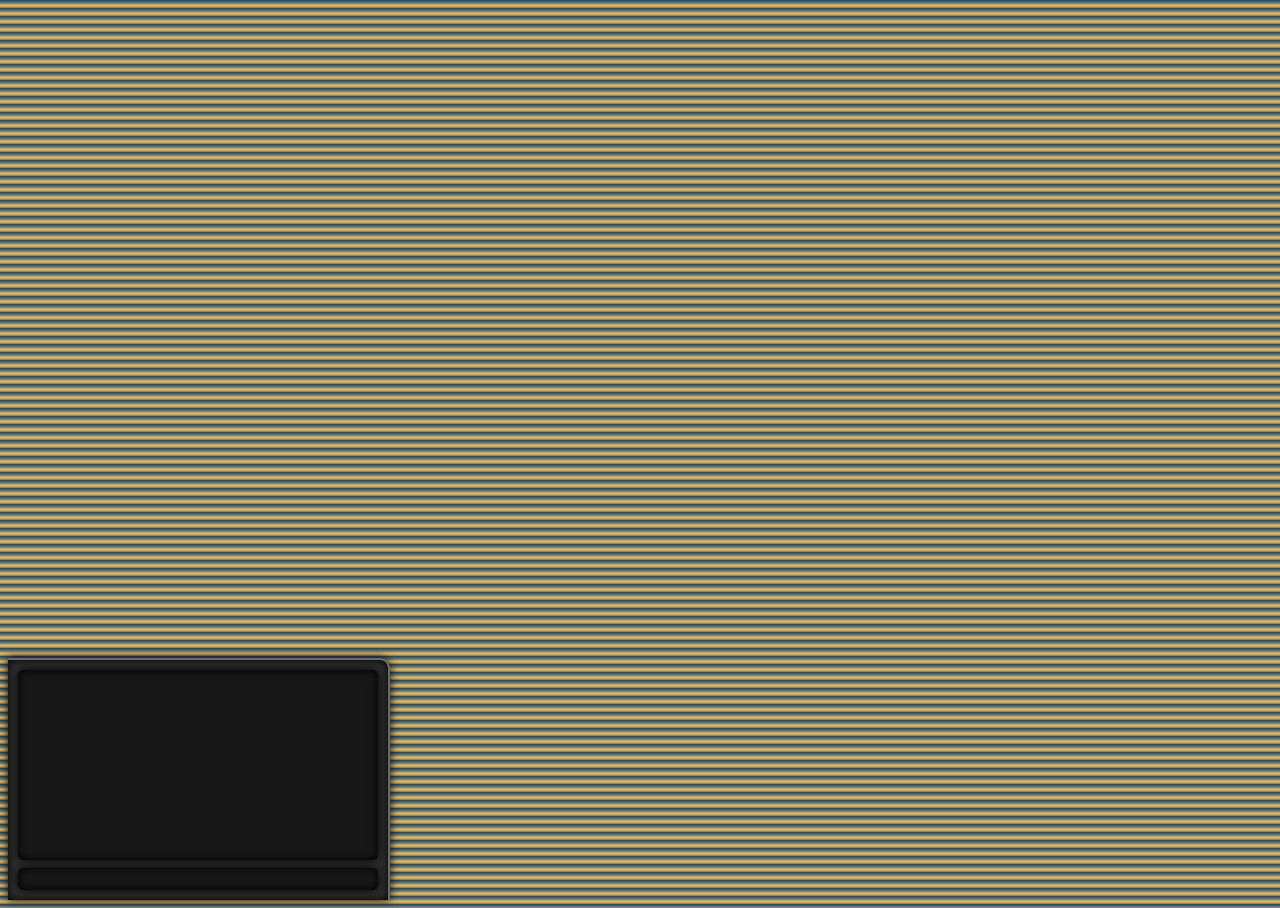
==== index.html @ 7482ee0b "First Upload" ====
<!DOCTYPE html>

<html>
    <head>
        <link href="src/styles/terminal.min.css" rel="stylesheet">

        <style>
            body {
                background: linear-gradient(to bottom, #154277 0%,#576e71 30%,#e1c45e 70%,#b26339 100%);
            }

            debug {
                display: none;
            }

            edge-blur {
                position: absolute;

                width: 100%;
                height: 100%;

                pointer-events: none;

                z-index: 99;
            }

            @keyframes mapview-in {
                0% {
                    filter: sepia( 0 );
                    background-color: transparent;
                } 50% {
                    filter: sepia( 1 );
                    background-color: white;
                } 100% {
                    filter: sepia( 0 );
                    background-color: transparent;
                }
            }

            @keyframes mapview-out {
                0% {
                    filter: sepia( 0 );
                    background-color: transparent;
                } 50% {
                    filter: sepia( 1 );
                    background-color: white;
                } 100% {
                    filter: sepia( 0 );
                    background-color: transparent;
                }
            }
        </style>
    </head>
    <body>
        <debug></debug>
        <edge-blur></edge-blur>

        <terminal id='terminal'>
            <dialogue></dialogue>
            <form>
                <input>
            </form>
        </terminal>

        <script src='src/scripts/main.js' type='module'></script>
    </body>
</html>
---- src/styles/terminal.min.css ----
terminal {
  position: absolute;
  bottom: 0;
  width: 380px;
  height: 240px;
  background-color: #313131;
  border: solid 2px #6c6c6c;
  border-bottom: none;
  border-left: none;
  border-radius: 0 10px 0 0;
  -webkit-box-shadow: 0 0 10px black, inset 0 0 10px black;
          box-shadow: 0 0 10px black, inset 0 0 10px black;
  color: white;
}

terminal dialogue {
  position: absolute;
  width: calc( 100% - 40px);
  height: calc( 100% - 70px);
  margin: 10px;
  background-color: rgba(0, 0, 0, 0.5);
  border-radius: 5px;
  -webkit-box-shadow: 0 0 10px black, inset 0 0 10px black;
          box-shadow: 0 0 10px black, inset 0 0 10px black;
  font-family: 'Helvetica';
  font-size: 12px;
  padding: 10px 10px 10px 10px;
  overflow-x: hidden;
  overflow-y: auto;
}

terminal input {
  position: absolute;
  bottom: 0;
  width: calc( 100% - 24px);
  height: 20px;
  margin: 10px;
  background-color: rgba(0, 0, 0, 0.5);
  border: none;
  border-radius: 5px;
  -webkit-box-shadow: 0 0 10px black, inset 0 0 10px black;
          box-shadow: 0 0 10px black, inset 0 0 10px black;
  color: white;
}
/*# sourceMappingURL=terminal.min.css.map */
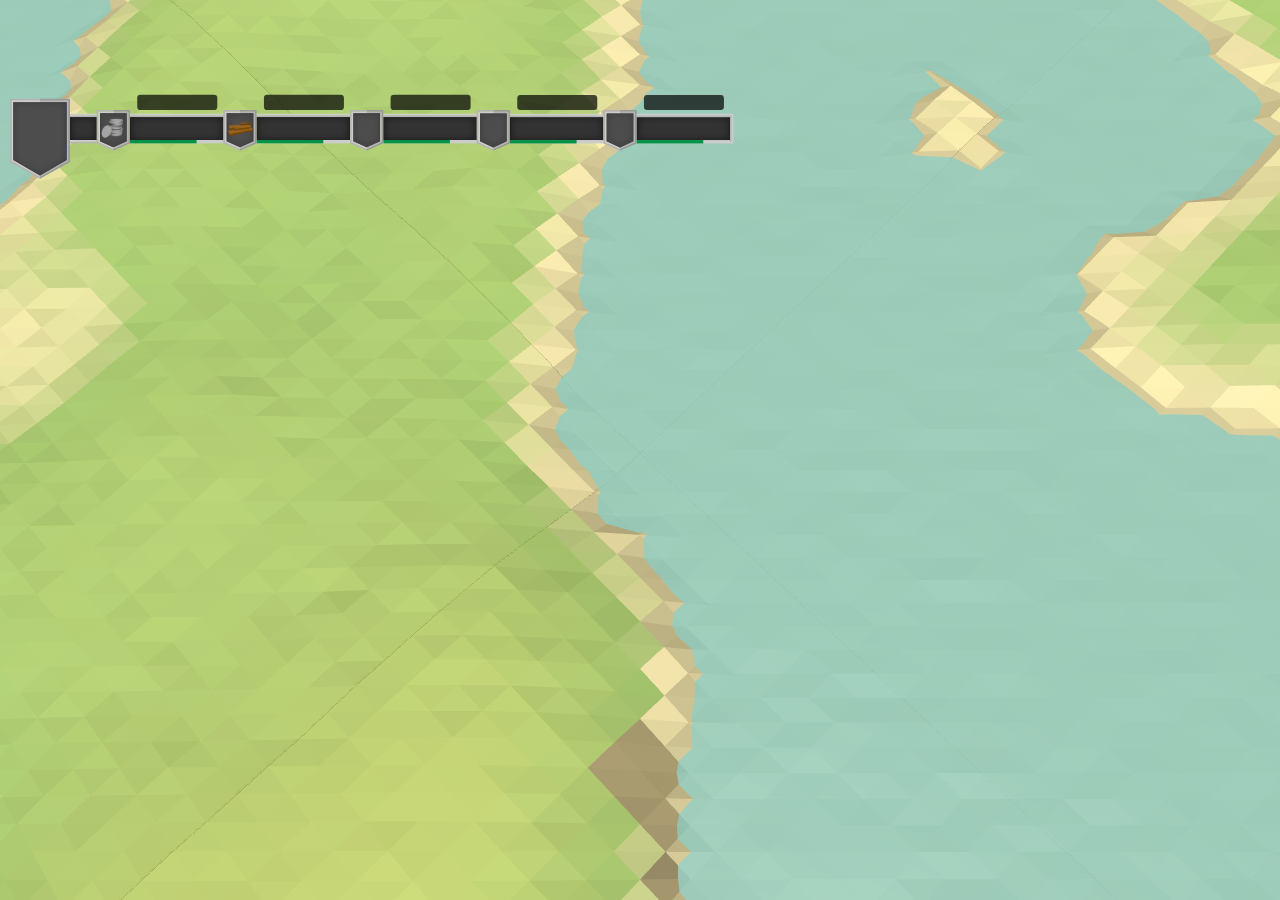
==== commit 0e7ba9b1: "SVG UI implemented" ====
--- a/index.html
+++ b/index.html
@@ -3,6 +3,7 @@
 <html>
     <head>
         <link href="src/styles/terminal.min.css" rel="stylesheet">
+        <link href="src/styles/ui.min.css" rel="stylesheet">
 
         <style>
             body {
@@ -55,12 +56,14 @@
         <debug></debug>
         <edge-blur></edge-blur>
 
-        <terminal id='terminal'>
-            <dialogue></dialogue>
-            <form>
-                <input>
-            </form>
-        </terminal>
+        <ui id='dev'>
+            <terminal id='terminal'>
+                <dialogue></dialogue>
+                <form>
+                    <input>
+                </form>
+            </terminal>
+        </ui>
 
         <script src='src/scripts/main.js' type='module'></script>
     </body>
--- a/src/styles/terminal.min.css
+++ b/src/styles/terminal.min.css
@@ -8,9 +8,9 @@
   border-bottom: none;
   border-left: none;
   border-radius: 0 10px 0 0;
-  -webkit-box-shadow: 0 0 10px black, inset 0 0 10px black;
-          box-shadow: 0 0 10px black, inset 0 0 10px black;
   color: white;
+  display: none;
+  pointer-events: auto;
 }
 
 terminal dialogue {
@@ -20,8 +20,6 @@
   margin: 10px;
   background-color: rgba(0, 0, 0, 0.5);
   border-radius: 5px;
-  -webkit-box-shadow: 0 0 10px black, inset 0 0 10px black;
-          box-shadow: 0 0 10px black, inset 0 0 10px black;
   font-family: 'Helvetica';
   font-size: 12px;
   padding: 10px 10px 10px 10px;
@@ -38,8 +36,6 @@
   background-color: rgba(0, 0, 0, 0.5);
   border: none;
   border-radius: 5px;
-  -webkit-box-shadow: 0 0 10px black, inset 0 0 10px black;
-          box-shadow: 0 0 10px black, inset 0 0 10px black;
   color: white;
 }
 /*# sourceMappingURL=terminal.min.css.map */--- a/src/styles/ui.min.css
+++ b/src/styles/ui.min.css
@@ -0,0 +1,57 @@
+ui {
+  position: absolute;
+  left: 0;
+  top: 0;
+  width: 100vw;
+  height: 100vh;
+  background-image: url(../../public/assets/images/ui.svg);
+  background-size: 100% 100%;
+  -ms-interpolation-mode: nearest-neighbor;
+      image-rendering: -webkit-optimize-contrast;
+      image-rendering: -moz-crisp-edges;
+      image-rendering: -o-pixelated;
+      image-rendering: pixelated;
+  pointer-events: none;
+}
+
+ui#dev {
+  -webkit-animation: ui-dev-slide-in 0.15s forwards;
+          animation: ui-dev-slide-in 0.15s forwards;
+}
+
+@-webkit-keyframes ui-dev-slide-in {
+  from {
+    margin-left: -500px;
+  }
+  to {
+    margin-left: 0px;
+  }
+}
+
+@keyframes ui-dev-slide-in {
+  from {
+    margin-left: -500px;
+  }
+  to {
+    margin-left: 0px;
+  }
+}
+
+@-webkit-keyframes ui-dev-slide-out {
+  from {
+    margin-left: 0px;
+  }
+  to {
+    margin-left: -500px;
+  }
+}
+
+@keyframes ui-dev-slide-out {
+  from {
+    margin-left: 0px;
+  }
+  to {
+    margin-left: -500px;
+  }
+}
+/*# sourceMappingURL=ui.min.css.map */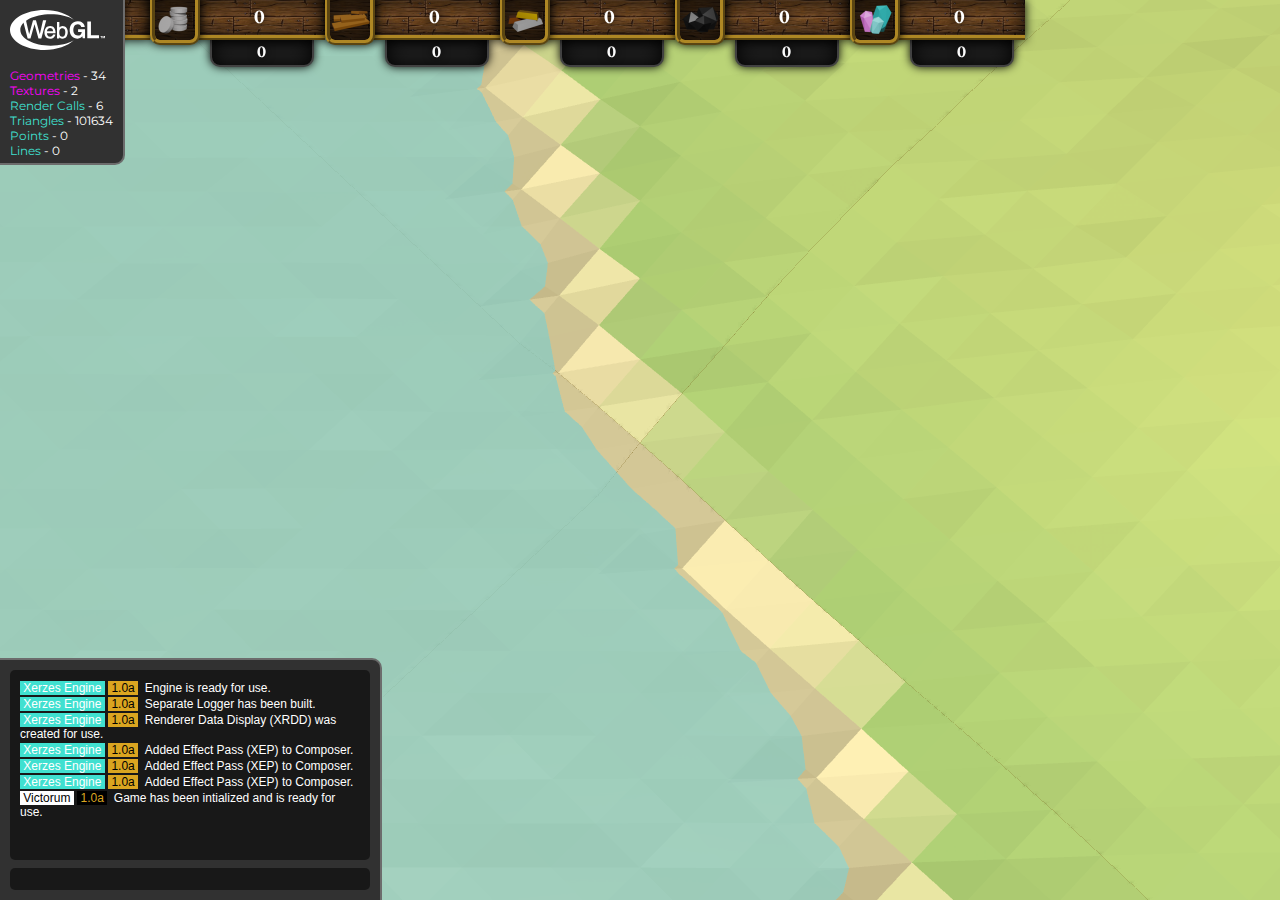
==== commit 03ea3571: "UI Update" ====
--- a/index.html
+++ b/index.html
@@ -2,6 +2,10 @@
 
 <html>
     <head>
+        <link rel="preconnect" href="https://fonts.googleapis.com">
+        <link rel="preconnect" href="https://fonts.gstatic.com" crossorigin>
+        <link href="https://fonts.googleapis.com/css2?family=EB+Garamond&family=Montserrat:wght@300&display=swap" rel="stylesheet">
+
         <link href="src/styles/terminal.min.css" rel="stylesheet">
         <link href="src/styles/ui.min.css" rel="stylesheet">
 
@@ -65,6 +69,49 @@
             </terminal>
         </ui>
 
+        <ui id='game'>
+            <section lt id='main'>
+                <bridge wood></bridge>
+                <banner wood></banner>
+
+                <resource id='silver'>
+                    <income>0</income>
+                    <amount wood>0</amount>
+                    <icon wood>
+                        <file></file>
+                    </icon>
+                </resource>
+                <resource id='timber'>
+                    <income>0</income>
+                    <amount wood>0</amount>
+                    <icon wood>
+                        <file></file>
+                    </icon>
+                </resource>
+                <resource id='metal'>
+                    <income>0</income>
+                    <amount wood>0</amount>
+                    <icon wood>
+                        <file></file>
+                    </icon>
+                </resource>
+                <resource id='coal'>
+                    <income>0</income>
+                    <amount wood>0</amount>
+                    <icon wood>
+                        <file></file>
+                    </icon>
+                </resource>
+                <resource id='elevium'>
+                    <income>0</income>
+                    <amount wood>0</amount>
+                    <icon wood>
+                        <file></file>
+                    </icon>
+                </resource>
+            </section>
+        </ui>
+
         <script src='src/scripts/main.js' type='module'></script>
     </body>
 </html>--- a/src/styles/terminal.min.css
+++ b/src/styles/terminal.min.css
@@ -9,7 +9,6 @@
   border-left: none;
   border-radius: 0 10px 0 0;
   color: white;
-  display: none;
   pointer-events: auto;
 }
 
--- a/src/styles/ui.min.css
+++ b/src/styles/ui.min.css
@@ -4,19 +4,37 @@
   top: 0;
   width: 100vw;
   height: 100vh;
-  background-image: url(../../public/assets/images/ui.svg);
-  background-size: 100% 100%;
-  -ms-interpolation-mode: nearest-neighbor;
-      image-rendering: -webkit-optimize-contrast;
-      image-rendering: -moz-crisp-edges;
-      image-rendering: -o-pixelated;
-      image-rendering: pixelated;
   pointer-events: none;
 }
 
+[lt], [rt], [lb], [rb] {
+  position: absolute;
+}
+
+[lt] {
+  left: 0;
+  top: 0;
+}
+
+[rt] {
+  right: 0;
+  top: 0;
+}
+
+[lb] {
+  left: 0;
+  bottom: 0;
+}
+
+[rb] {
+  right: 0;
+  bottom: 0;
+}
+
+/* dev */
 ui#dev {
-  -webkit-animation: ui-dev-slide-in 0.15s forwards;
-          animation: ui-dev-slide-in 0.15s forwards;
+  -webkit-animation: ui-dev-slide-out 1s forwards;
+          animation: ui-dev-slide-out 1s forwards;
 }
 
 @-webkit-keyframes ui-dev-slide-in {
@@ -54,4 +72,161 @@
     margin-left: -500px;
   }
 }
+
+/* game */
+[wood] {
+  background-color: #424242;
+  background-image: url(../../public/assets/images/interface/wood.plank.doubled.jpg);
+  background-size: 240px 84px;
+}
+
+resource {
+  position: absolute;
+  left: 0;
+  top: -50px;
+  width: 175px;
+  height: 80px;
+}
+
+resource amount {
+  position: absolute;
+  left: 0;
+  top: 0;
+  margin: 50px 0 0 45px;
+  width: 130px;
+  height: 32px;
+  border: ridge 5px #ae8724;
+  border-left: none;
+  border-right: none;
+  border-top: none;
+  -webkit-box-shadow: 0 0 10px black, inset 0 0 25px black;
+          box-shadow: 0 0 10px black, inset 0 0 25px black;
+  color: white;
+  font-family: 'EB Garamond';
+  font-size: 20px;
+  font-weight: bold;
+  letter-spacing: 1px;
+  padding: 3px 0px 0px 0px;
+  text-align: center;
+  text-shadow: 0 0 10px black;
+  vertical-align: middle;
+}
+
+resource icon {
+  position: absolute;
+  left: 0;
+  top: 0;
+  margin: 45px 0 0 0;
+  width: 40px;
+  height: 45px;
+  border: ridge 5px #ae8724;
+  border-radius: 0 0 10px 10px;
+  border-top: none;
+  -webkit-box-shadow: 0 0 10px black, inset 0 0 50px black;
+          box-shadow: 0 0 10px black, inset 0 0 50px black;
+}
+
+resource icon file {
+  position: absolute;
+  left: 0;
+  bottom: 0;
+  width: 40px;
+  height: 40px;
+  background-image: none;
+  background-position: center;
+  background-repeat: no-repeat;
+  background-size: 40px 40px;
+}
+
+resource income {
+  position: absolute;
+  left: 0;
+  top: 0;
+  margin: 90px 0 0 60px;
+  width: 100px;
+  height: 25px;
+  background-color: #212121;
+  border: solid 2px #424242;
+  border-radius: 0 0 10px 10px;
+  border-top: none;
+  -webkit-box-shadow: 0 0 10px black, inset 0 0 20px black;
+          box-shadow: 0 0 10px black, inset 0 0 20px black;
+  color: white;
+  font-family: 'EB Garamond';
+  font-size: 17px;
+  font-weight: bold;
+  letter-spacing: 1px;
+  text-align: center;
+  text-shadow: 0 0 10px black;
+  vertical-align: middle;
+}
+
+section#main banner {
+  position: absolute;
+  left: 0;
+  top: 0;
+  width: 120px;
+  height: 120px;
+  border: ridge 5px #ae8724;
+  border-radius: 0 0 120px 0;
+  border-left: none;
+  border-top: none;
+  -webkit-box-shadow: 0 0 10px black, inset 0 0 20px black;
+          box-shadow: 0 0 10px black, inset 0 0 20px black;
+}
+
+section#main bridge {
+  position: absolute;
+  left: 0;
+  top: 0;
+  margin: 0px 0 0 0px;
+  width: 150px;
+  height: 35px;
+  border: ridge 5px #ae8724;
+  border-left: none;
+  border-right: none;
+  border-top: none;
+  -webkit-box-shadow: 0 0 10px black, inset 0 0 25px black;
+          box-shadow: 0 0 10px black, inset 0 0 25px black;
+}
+
+section#main resource#silver {
+  left: 150px;
+}
+
+section#main resource#silver icon file {
+  background-image: url(../../public/assets/images/resources/silver.80.png);
+}
+
+section#main resource#timber {
+  left: 325px;
+}
+
+section#main resource#timber icon file {
+  background-image: url(../../public/assets/images/resources/timber.80.png);
+}
+
+section#main resource#metal {
+  left: 500px;
+}
+
+section#main resource#metal icon file {
+  background-image: url(../../public/assets/images/resources/metal.80.png);
+}
+
+section#main resource#coal {
+  left: 675px;
+}
+
+section#main resource#coal icon file {
+  background-image: url(../../public/assets/images/resources/coal.80.png);
+}
+
+section#main resource#elevium {
+  left: 850px;
+}
+
+section#main resource#elevium icon file {
+  background-image: url(../../public/assets/images/resources/elevium.80.png);
+}
 /*# sourceMappingURL=ui.min.css.map */